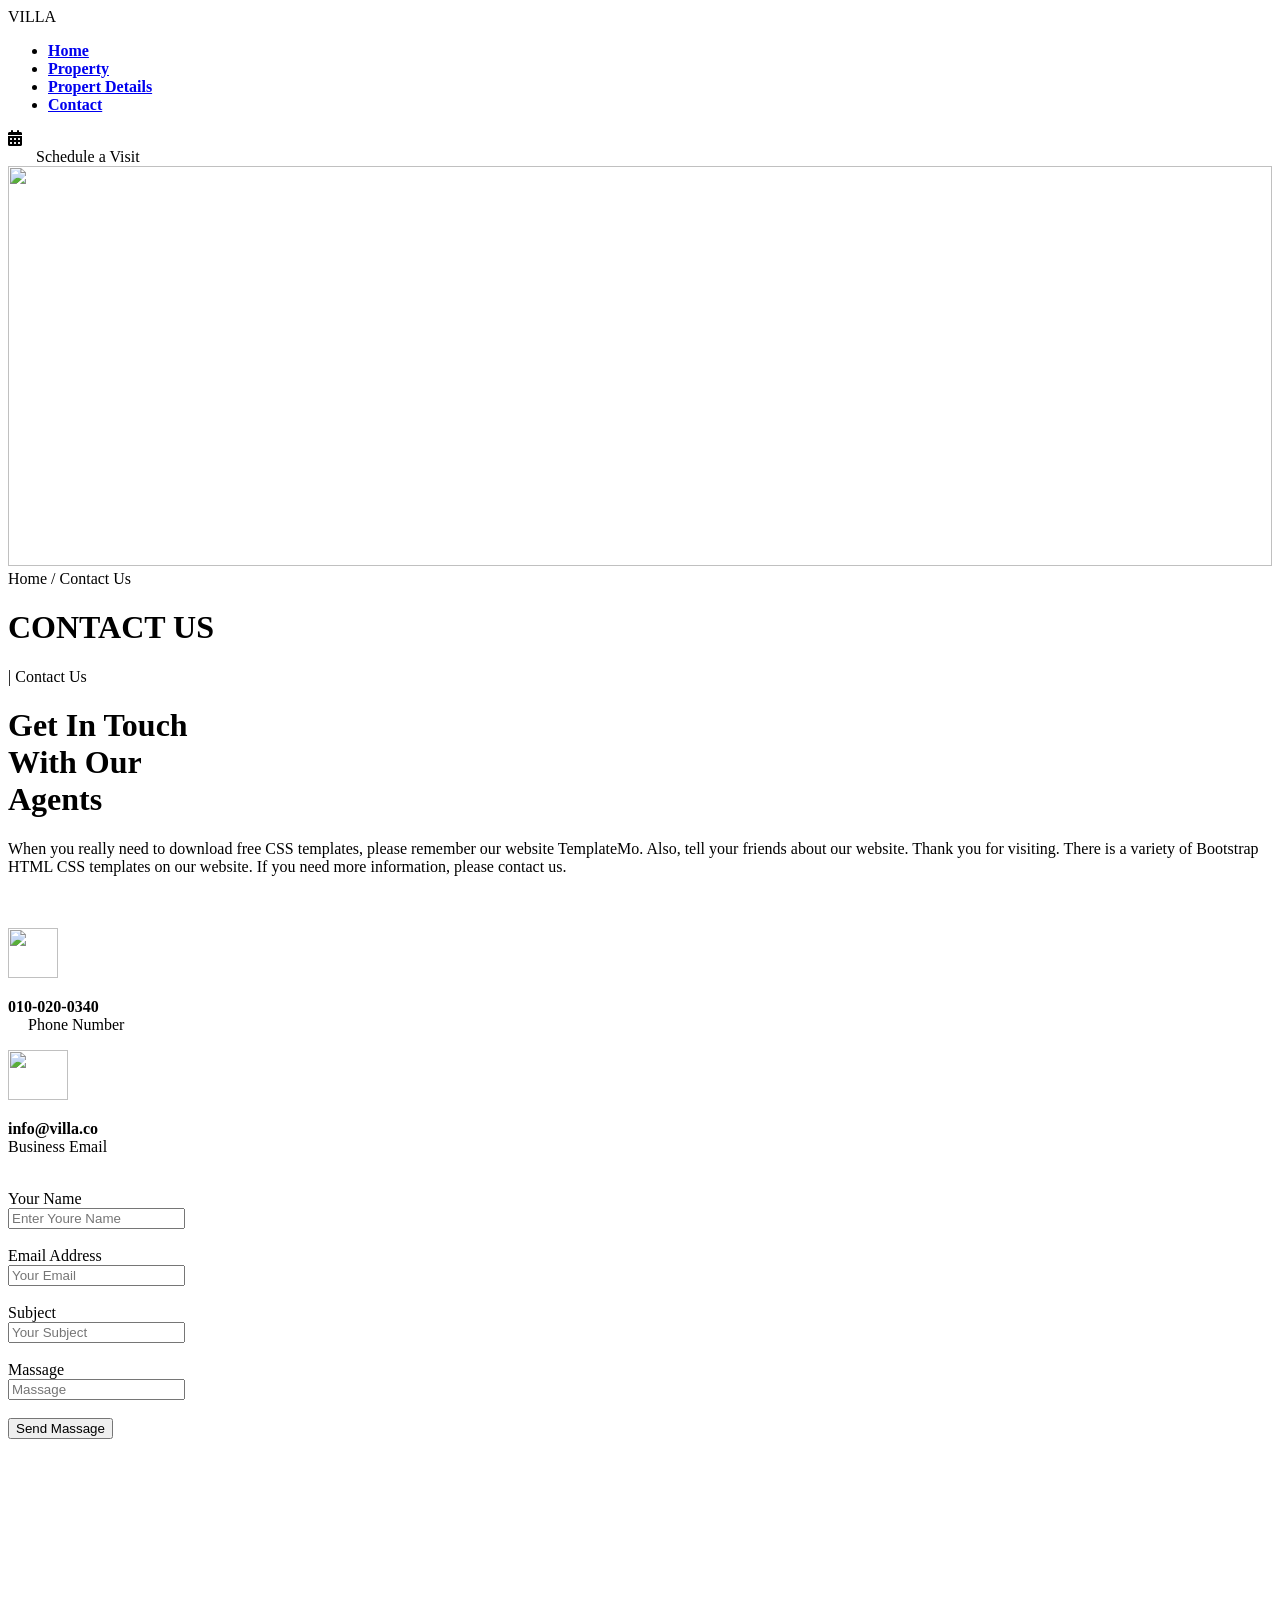
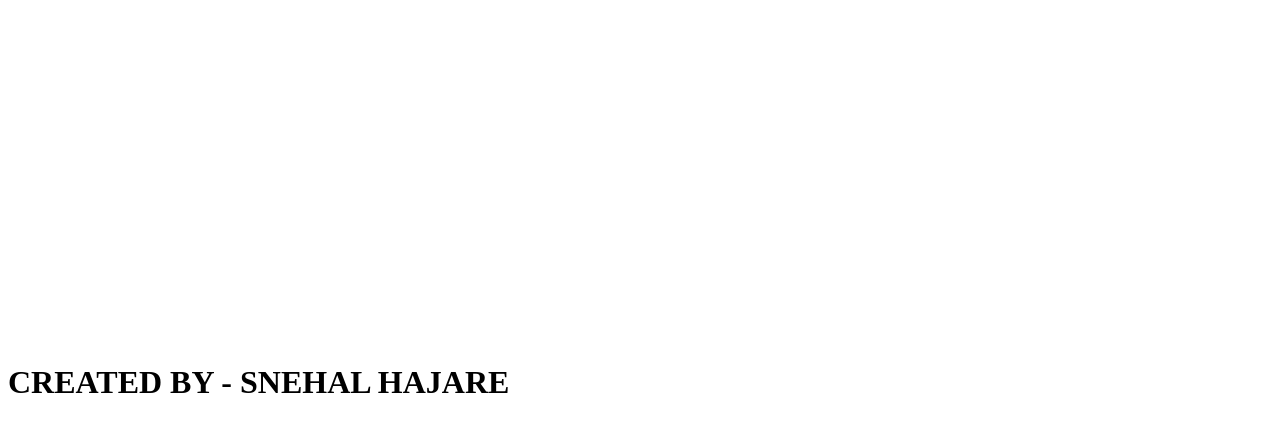
==== Contact.html @ ec3af8e4 "Initial commit" ====
<!DOCTYPE html>
<html lang="en">
<head>
    <meta charset="UTF-8">
    <meta name="viewport" content="width=device-width, initial-scale=1.0">
    <title>Document</title>
    <link rel="stylesheet" href="contact.css">
  <link rel="preconnect" href="https://fonts.googleapis.com">
<link rel="preconnect" href="https://fonts.gstatic.com" crossorigin>
<link href="https://fonts.googleapis.com/css2?family=Roboto:ital,wght@0,100..900;1,100..900&display=swap" rel="stylesheet">
<link rel="stylesheet" href="https://cdnjs.cloudflare.com/ajax/libs/font-awesome/6.7.2/css/all.min.css">
</head>
<body>
     <nav>
  <span class="logo">VILLA</span>

  <ul>
    <li><b><a href="index.html">Home</b></li></a>
    <li><b><a href="property.html">Property</a></b></li>
    <li><b><a href="propertydetails.html">Propert Details </a></b></li>
    <li><b><a href="Contact.html">Contact</a></b></li>
  </ul>
<div class="circle2">
  <i class="fa-solid fa-calendar-days"></i>
</div>
  <span class="span2">  &nbsp;&nbsp; &nbsp; &nbsp; Schedule a Visit</span>
       
    </nav>
    <div class="second-container">
         
        <div class="opyacity-container">
<img src="https://img.freepik.com/free-photo/luxurious-villa-with-modern-architectural-design_23-2151694118.jpg?semt=ais_hybrid&w=740" height="400px" width="100%">

        </div>
        <div class="opyacity-container2"> <span >Home / Contact Us</span> 
         <h1>CONTACT US</div>
    </div>
    <div class="page2">
      <div class="contact-us">
        <span class="span3">| Contact Us</span>

        <h1>Get In Touch  <br>With Our <br> Agents</h1>
        <p>When you really need to download free CSS templates, please remember our website TemplateMo. Also, tell your friends about our website. Thank you for visiting. There is a variety of Bootstrap HTML CSS templates on our website. If you need more information, please contact us.</p>
        <br><br>
         <div class="card">
  <div class="card1">
    <img src="https://templatemo.com/templates/templatemo_591_villa_agency/assets/images/phone-icon.png" alt="" height="50px" width="50px">
  
  
    <p>   <span><b>010-020-0340</b></span> <br> &nbsp; &nbsp; &nbsp;Phone Number</p>  
  </div>

   
   <div class="card2">
    <img src="https://templatemo.com/templates/templatemo_591_villa_agency/assets/images/email-icon.png" alt="" height="50px" width="60px">
  
  
    <p>   <span><b>info@villa.co</b></span> <br>  Business Email</p> 
    
  </div>

</div>
      </div>
      <br>
     
<div class="form-container">
<label for="text">Your Name</label><br>
    <input type="text" placeholder="Enter Youre Name"><br><br>
    <label for="Email"> Email Address</label><br>
    <input type="email" name="email" placeholder="Your Email"><br><br>
    <label for="text"> Subject</label><br>
    <input type="text" name="text" placeholder="Your Subject"><br><br>
    <label for="text"> Massage</label><br>
    <input class="Massage" type="text" name="templatemo" placeholder="Massage"><br><br>
    <button type="submit"> Send Massage</button>
</div>
      
    </div>
    

    <div class="map-container"> 
    <iframe src="https://www.google.com/maps/embed?pb=!1m18!1m12!1m3!1d15237.024416401653!2d74.17905057851361!3d17.303188136015468!2m3!1f0!2f0!3f0!3m2!1i1024!2i768!4f13.1!3m3!1m2!1s0x3bc1822529d3dfc7%3A0x78182d1b00c2da4b!2sVidyanagar%2C%20Karad%2C%20Maharashtra%20415124!5e0!3m2!1sen!2sin!4v1751436057482!5m2!1sen!2sin" width="1100" height="500" style="border:0;" allowfullscreen="" loading="lazy" referrerpolicy="no-referrer-when-downgrade"></iframe>
  </div>



  <div class="last-container">
  <h1>CREATED BY - SNEHAL HAJARE</h1>
</div>
     
    </body>
    </html>
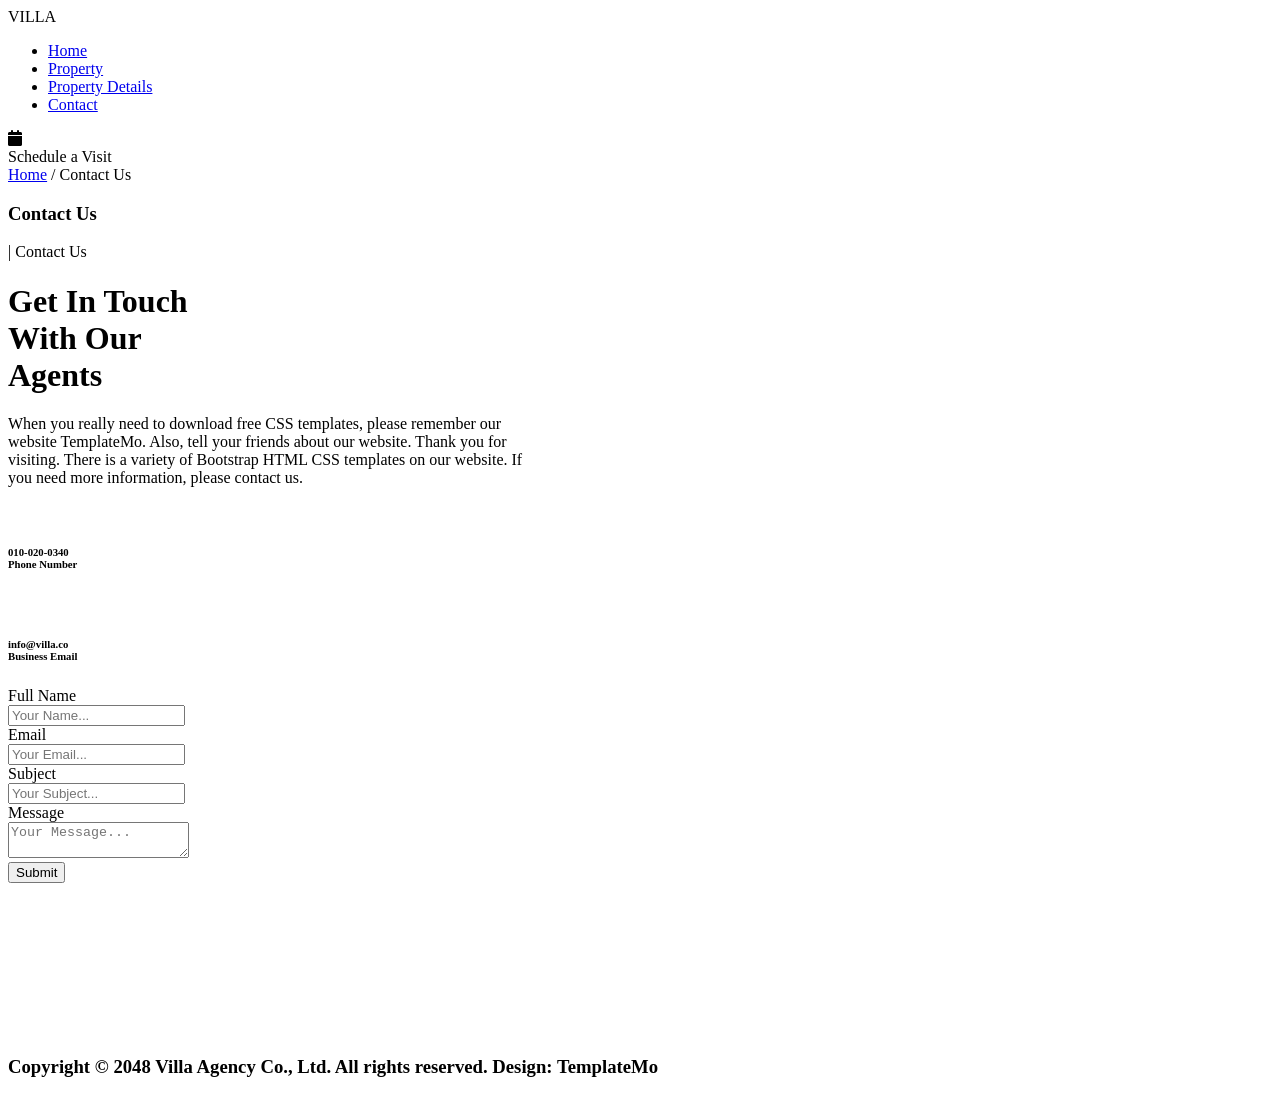
==== commit 49ff0281: "complete code update" ====
--- a/Contact.html
+++ b/Contact.html
@@ -1,93 +1,112 @@
 <!DOCTYPE html>
 <html lang="en">
+
 <head>
     <meta charset="UTF-8">
     <meta name="viewport" content="width=device-width, initial-scale=1.0">
-    <title>Document</title>
+    <title>Villa</title>
     <link rel="stylesheet" href="contact.css">
-  <link rel="preconnect" href="https://fonts.googleapis.com">
-<link rel="preconnect" href="https://fonts.gstatic.com" crossorigin>
-<link href="https://fonts.googleapis.com/css2?family=Roboto:ital,wght@0,100..900;1,100..900&display=swap" rel="stylesheet">
-<link rel="stylesheet" href="https://cdnjs.cloudflare.com/ajax/libs/font-awesome/6.7.2/css/all.min.css">
+    <link rel="stylesheet" href="https://cdnjs.cloudflare.com/ajax/libs/font-awesome/6.5.0/css/all.min.css">
+    <link rel="stylesheet" href="https://cdnjs.cloudflare.com/ajax/libs/font-awesome/6.4.0/css/all.min.css">
+
 </head>
+
 <body>
-     <nav>
-  <span class="logo">VILLA</span>
+    <nav>
+        <span class="logo">VILLA</span>
+        <ul>
+            <li><a href="index.html">Home</a></li>
+            <li><a href="properties.html">Property</a></li>
+            <li><a href="Property_Details.html">Property Details</a></li>
+            <li><a href="contact.html" class="active">Contact</a></li>
+        </ul>
+        <div class="orange-box1">
+            <i class="fa-solid fa-calendar"></i>
+        </div>
+        <span class="span2">Schedule a Visit</span>
+    </nav>
+    <!---main page-->
+    <div class="main">
+        <div class="main">
+            <div class="overlay">
+                <div class="centered-text">
+                    <span class="breadcrumb"><a href="#">Home</a> / Contact Us</span>
+                    <h3>Contact Us</h3>
+                </div>
+            </div>
+        </div>
+    </div>
+    <!---2page-->
+    <div class="page2">
+        <div class="container">
+            <div class="text">
+                <span class="span1">| Contact Us</span>
+                <h1>Get In Touch <br> With Our <br> Agents</h1>
+                <p>
+                    When you really need to download free CSS templates, please remember our <br>
+                    website TemplateMo. Also, tell your friends about our website. Thank you for <br>
+                    visiting. There is a variety of Bootstrap HTML CSS templates on our website. If <br>
+                    you need more information, please contact us.
+                </p>
 
-  <ul>
-    <li><b><a href="index.html">Home</b></li></a>
-    <li><b><a href="property.html">Property</a></b></li>
-    <li><b><a href="propertydetails.html">Propert Details </a></b></li>
-    <li><b><a href="Contact.html">Contact</a></b></li>
-  </ul>
-<div class="circle2">
-  <i class="fa-solid fa-calendar-days"></i>
-</div>
-  <span class="span2">  &nbsp;&nbsp; &nbsp; &nbsp; Schedule a Visit</span>
-       
-    </nav>
-    <div class="second-container">
-         
-        <div class="opyacity-container">
-<img src="https://img.freepik.com/free-photo/luxurious-villa-with-modern-architectural-design_23-2151694118.jpg?semt=ais_hybrid&w=740" height="400px" width="100%">
+                <div class="row">
+                    <div class="card1">
+                        <div class="item phone">
+                            <img src="https://templatemo.com/templates/templatemo_591_villa_agency/assets/images/phone-icon.png"
+                                alt="">
+                            <h6>010-020-0340<br><span>Phone Number</span></h6>
+                        </div>
+                    </div>
+                    <div class="card2">
+                        <div class="item email">
+                            <img src="https://templatemo.com/templates/templatemo_591_villa_agency/assets/images/email-icon.png"
+                                alt="">
+                            <h6>info@villa.co<br><span>Business Email</span></h6>
+                        </div>
+                    </div>
+                </div>
+            </div>
 
-        </div>
-        <div class="opyacity-container2"> <span >Home / Contact Us</span> 
-         <h1>CONTACT US</div>
-    </div>
-    <div class="page2">
-      <div class="contact-us">
-        <span class="span3">| Contact Us</span>
 
-        <h1>Get In Touch  <br>With Our <br> Agents</h1>
-        <p>When you really need to download free CSS templates, please remember our website TemplateMo. Also, tell your friends about our website. Thank you for visiting. There is a variety of Bootstrap HTML CSS templates on our website. If you need more information, please contact us.</p>
-        <br><br>
-         <div class="card">
-  <div class="card1">
-    <img src="https://templatemo.com/templates/templatemo_591_villa_agency/assets/images/phone-icon.png" alt="" height="50px" width="50px">
-  
-  
-    <p>   <span><b>010-020-0340</b></span> <br> &nbsp; &nbsp; &nbsp;Phone Number</p>  
-  </div>
+            <div class="form">
+                <form>
+                    <label for="fullname">Full Name</label><br>
+                    <input type="text" name="fullname" id="fullname" placeholder="Your Name..." required><br>
 
-   
-   <div class="card2">
-    <img src="https://templatemo.com/templates/templatemo_591_villa_agency/assets/images/email-icon.png" alt="" height="50px" width="60px">
-  
-  
-    <p>   <span><b>info@villa.co</b></span> <br>  Business Email</p> 
-    
-  </div>
+                    <label for="email">Email</label><br>
+                    <input type="email" name="email" id="email" placeholder="Your Email..." required><br>
 
-</div>
-      </div>
-      <br>
-     
-<div class="form-container">
-<label for="text">Your Name</label><br>
-    <input type="text" placeholder="Enter Youre Name"><br><br>
-    <label for="Email"> Email Address</label><br>
-    <input type="email" name="email" placeholder="Your Email"><br><br>
-    <label for="text"> Subject</label><br>
-    <input type="text" name="text" placeholder="Your Subject"><br><br>
-    <label for="text"> Massage</label><br>
-    <input class="Massage" type="text" name="templatemo" placeholder="Massage"><br><br>
-    <button type="submit"> Send Massage</button>
-</div>
-      
-    </div>
-    
+                    <label for="subject">Subject</label><br>
+                    <input type="text" name="subject" id="subject" placeholder="Your Subject..." required><br>
 
-    <div class="map-container"> 
-    <iframe src="https://www.google.com/maps/embed?pb=!1m18!1m12!1m3!1d15237.024416401653!2d74.17905057851361!3d17.303188136015468!2m3!1f0!2f0!3f0!3m2!1i1024!2i768!4f13.1!3m3!1m2!1s0x3bc1822529d3dfc7%3A0x78182d1b00c2da4b!2sVidyanagar%2C%20Karad%2C%20Maharashtra%20415124!5e0!3m2!1sen!2sin!4v1751436057482!5m2!1sen!2sin" width="1100" height="500" style="border:0;" allowfullscreen="" loading="lazy" referrerpolicy="no-referrer-when-downgrade"></iframe>
-  </div>
+                    <label for="message">Message</label><br>
+                    <textarea name="message" id="message" placeholder="Your Message..." required></textarea><br>
 
 
 
-  <div class="last-container">
-  <h1>CREATED BY - SNEHAL HAJARE</h1>
-</div>
-     
-    </body>
-    </html>
-   +                    <button type="submit">Submit</button>
+                </form>
+            </div>
+
+
+        </div>
+        <div class="map-container">
+            <iframe
+                src="https://www.google.com/maps/embed?pb=!1m18!1m12!1m3!1d241317.11609943812!2d72.74109984832008!3d19.08219783910639!2m3!1f0!2f0!3f0!3m2!1i1024!2i768!4f13.1!3m3!1m2!1s0x3be7b63b7e5b36e9%3A0xaea6f8a7b0a62d7a!2sMumbai%2C%20Maharashtra!5e0!3m2!1sen!2sin!4v1623928410151!5m2!1sen!2sin"
+                width="100%" height="100%" style="border:0;" allowfullscreen="" loading="lazy"
+                referrerpolicy="no-referrer-when-downgrade">
+            </iframe>
+        </div>
+    </div>
+    <div class="last-part">
+        <h3>Copyright © 2048 Villa Agency Co., Ltd. All rights reserved. Design: TemplateMo</h3>
+    </div>
+
+
+
+
+
+
+</body>
+
+</html>
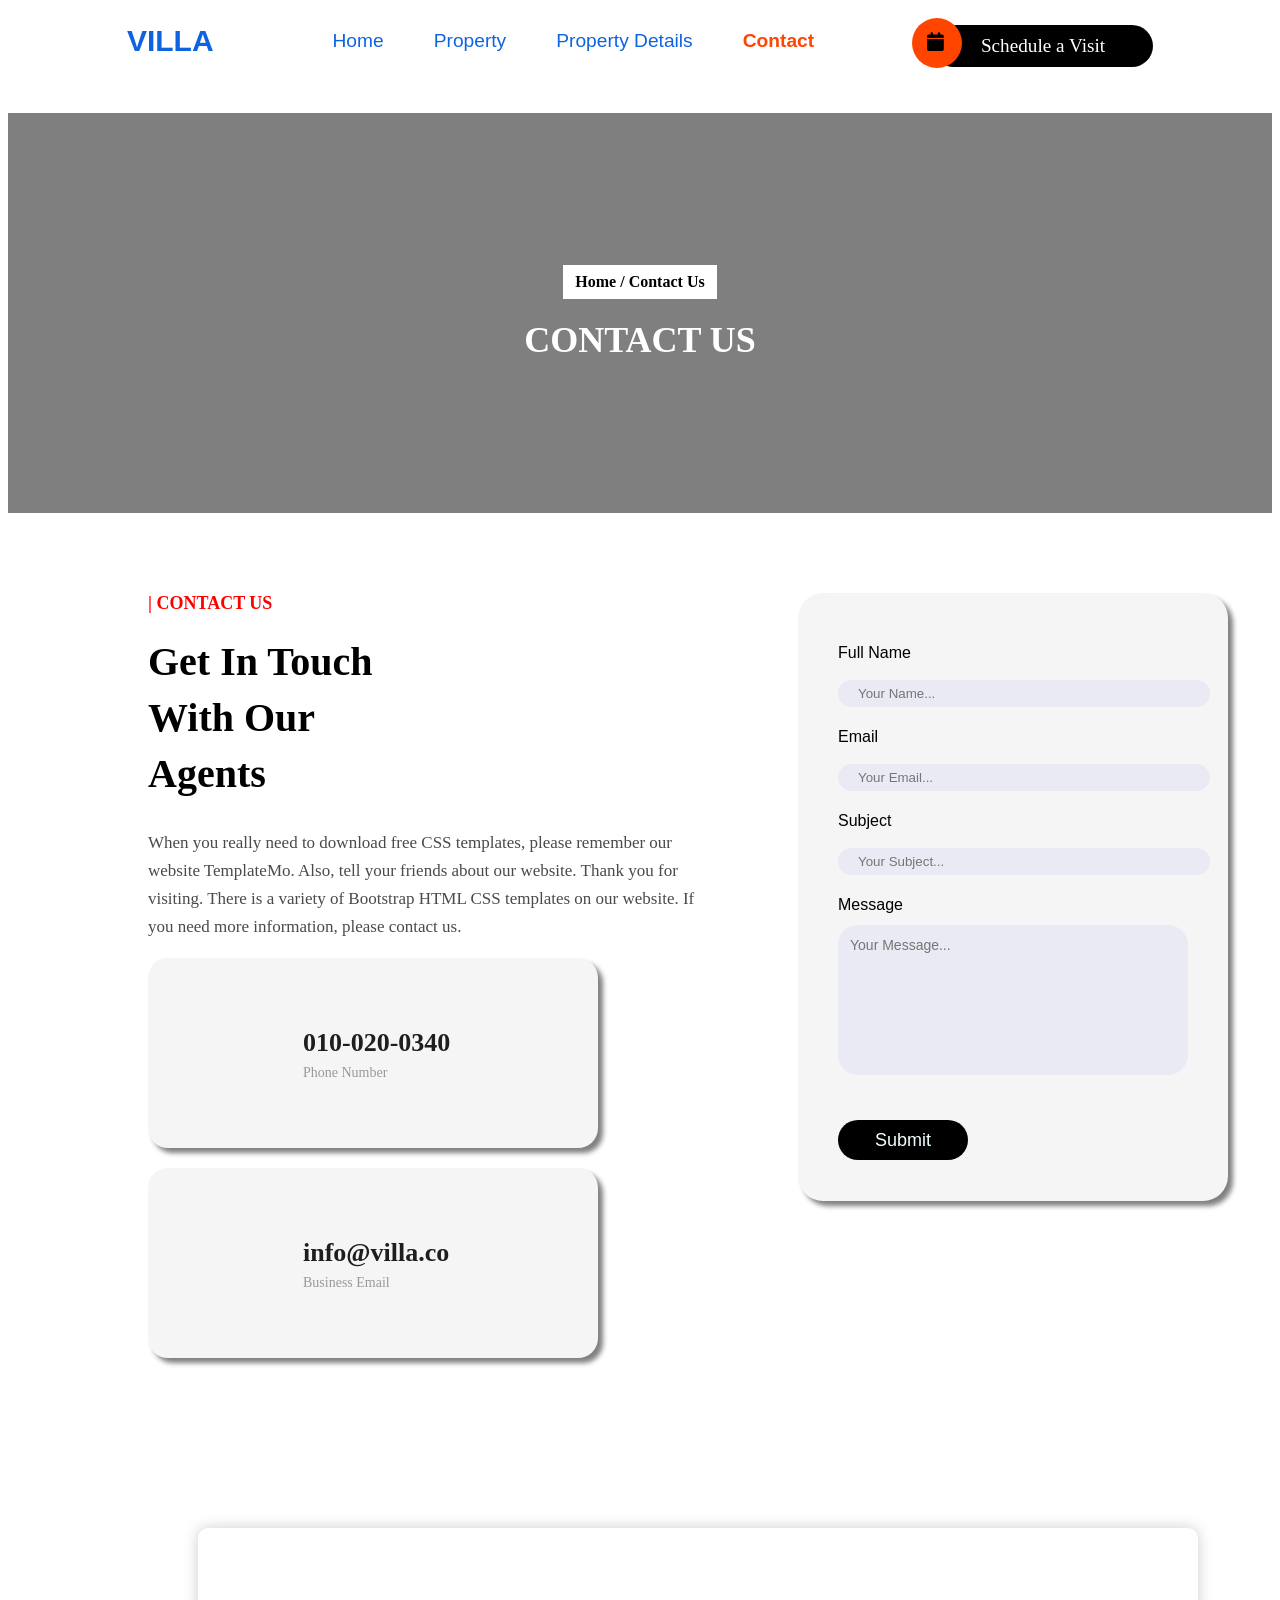
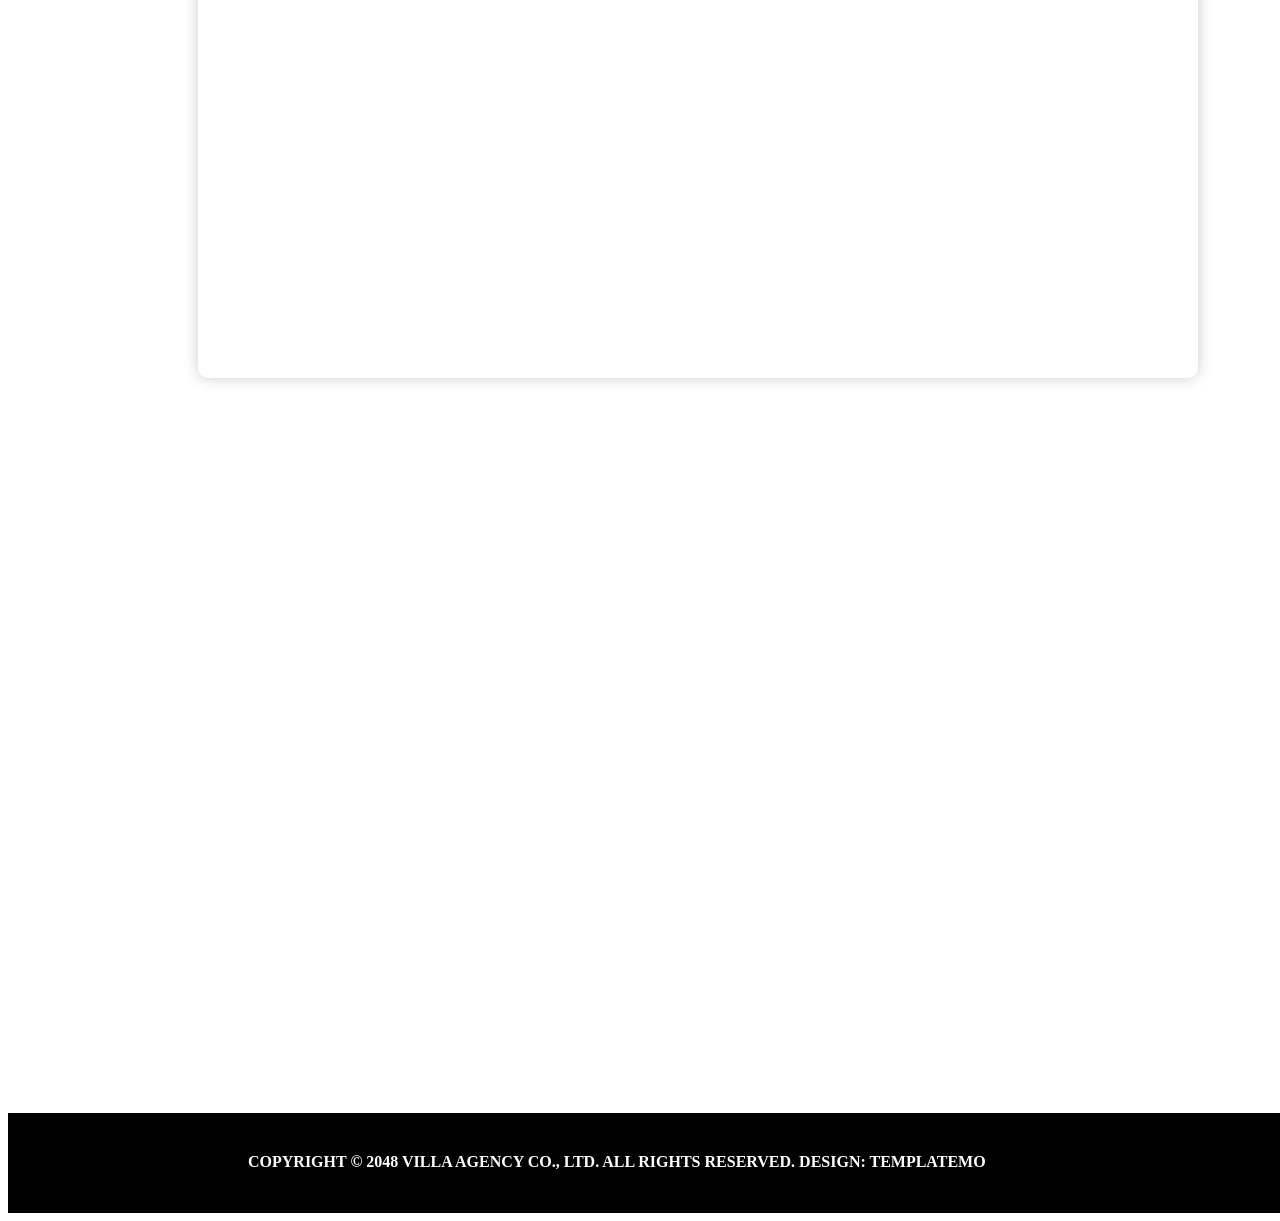
==== commit 463e153f: "fixed file name mismatch for pages" ====
--- a/Contact.html
+++ b/Contact.html
@@ -5,7 +5,7 @@
     <meta charset="UTF-8">
     <meta name="viewport" content="width=device-width, initial-scale=1.0">
     <title>Villa</title>
-    <link rel="stylesheet" href="contact.css">
+    <link rel="stylesheet" href="Contact.css">
     <link rel="stylesheet" href="https://cdnjs.cloudflare.com/ajax/libs/font-awesome/6.5.0/css/all.min.css">
     <link rel="stylesheet" href="https://cdnjs.cloudflare.com/ajax/libs/font-awesome/6.4.0/css/all.min.css">
 
@@ -15,9 +15,9 @@
     <nav>
         <span class="logo">VILLA</span>
         <ul>
-            <li><a href="index.html">Home</a></li>
-            <li><a href="properties.html">Property</a></li>
-            <li><a href="Property_Details.html">Property Details</a></li>
+            <li><a href="#">Home</a></li>
+            <li><a href="property.html">Property</a></li>
+            <li><a href="Propertydetails.html">Property Details</a></li>
             <li><a href="contact.html" class="active">Contact</a></li>
         </ul>
         <div class="orange-box1">
--- a/Contact.css
+++ b/Contact.css
@@ -0,0 +1,282 @@
+nav {
+    display: flex;
+    justify-content: space-evenly;
+    align-items: center;
+    height: 65px;
+    font-size: larger;
+    color: rgb(16, 99, 224);
+    position: sticky;
+    top: 0;
+    background-color: white;
+    z-index: 3;
+}
+
+nav ul {
+    list-style: none;
+    display: flex;
+    justify-content: space-evenly;
+    gap: 50px;
+    padding: 0;
+    margin: 0;
+}
+
+nav ul li a {
+    text-decoration: none;
+    color: rgb(16, 99, 224);
+    transition: color 0.3s ease;
+    font-family: sans-serif;
+}
+
+nav ul li a:hover {
+    color: orangered;
+    cursor: pointer;
+}
+
+.logo {
+    font-size: 30px;
+    font-weight: 800;
+    font-family: sans-serif;
+}
+
+.orange-box1 {
+    background-color: orangered;
+    border-radius: 50%;
+    position: absolute;
+    height: 50px;
+    width: 50px;
+    bottom: 5px;
+    right: 310px;
+}
+
+.orange-box1 i {
+    color: black;
+    margin-top: 15px;
+    margin-left: 15px;
+}
+
+nav .span2 {
+    margin-top: 10px;
+    width: 200px;
+    background-color: black;
+    border-radius: 30px;
+    padding: 10px;
+    color: #fff;
+    display: inline-block;
+    text-align: center;
+    cursor: pointer;
+}
+nav ul li a.active {
+    color: orangered;
+    font-weight: bold;
+}
+
+/*main page*/
+.main {
+    background-image: url('https://cdn.pixabay.com/photo/2021/08/17/23/19/mexico-6554292_1280.jpg');
+    background-size: cover;
+    background-position: center;
+    height: 400px;
+    position: relative;
+    top: 20px;
+}
+
+.overlay {
+    background-color: rgba(0, 0, 0, 0.5);
+    width: 100%;
+    height: 100%;
+    display: flex;
+    justify-content: center;
+    align-items: center;
+}
+
+.centered-text {
+    text-align: center;
+}
+
+.breadcrumb {
+    font-size: 16px;
+    background-color: white;
+    color: black;
+    padding: 8px 12px;
+    font-weight: 600;
+    display: inline-block;
+    margin-bottom: 20px;
+}
+
+.breadcrumb a {
+    text-decoration: none;
+    color: black;
+}
+
+h3 {
+    color: white;
+    font-size: 36px;
+    font-weight: bold;
+    text-transform: uppercase;
+    margin: 0;
+}
+/*2page*/
+.page2 {
+  background-color: white;
+  padding: 60px 40px;
+  width: 100vw;
+  height:230vh ;
+}
+
+.page2 .container {
+  display: flex;
+  justify-content: space-between;
+  align-items: flex-start;
+  flex-wrap: wrap;
+  width: 100%;
+  gap: 40px;
+}
+
+.page2 .text {
+  flex: 1 1 50%;
+  margin-top: 60px;
+}
+
+.page2 .text .span1 {
+  font-size: large;
+  font-weight: 900;
+  font-family: Georgia, 'Times New Roman', Times, serif;
+  color: red;
+  text-transform: uppercase;
+  margin-left: 100px;
+}
+
+.page2 .text h1 {
+  font-size: 40px;
+  font-weight: 700;
+   margin-left: 100px;
+  text-transform: capitalize;
+  margin-top: 20px;
+  line-height: 56px;
+}
+
+.page2 .text p {
+  color: #4a4a4a;
+  font-size: 17px;
+  line-height: 28px;
+  margin-top: 20px;
+   margin-left: 100px;
+}
+
+.item {
+  display: flex;
+  align-items: center;
+  background-color: whitesmoke;
+  padding: 20px 25px;
+   margin-left: 100px;
+  height: 150px;
+  width: 400px;
+  margin-bottom: 20px;
+  border-radius: 20px;
+  box-shadow: 5px 5px 5px gray;
+}
+
+.item img {
+  width: 70px;
+  margin-right: 20px;
+  padding: 20px;
+}
+
+.item h6 {
+  margin: 0;
+  font-size: 26px;
+  font-weight: 600;
+  color: #1e1e1e;
+  line-height: 1.5;
+}
+
+.item h6 span {
+  display: block;
+  font-weight: normal;
+  font-size: 14px;
+  color: #999999;
+}
+
+.page2 .form {
+  flex: 1 1 40%;
+  max-width: 350px;
+  background-color: whitesmoke;
+  border-radius: 25px;
+  padding: 40px;
+  box-shadow: 5px 5px 5px gray;
+  line-height: 40px;
+  font-family: sans-serif;
+  margin-top: 60px;
+  margin-right: 100px;
+}
+
+.page2 .form input {
+  width: 100%;
+  border-radius: 25px;
+  height: 25px;
+  background-color: rgb(234, 234, 245);
+  padding-left: 20px;
+  border: none;
+  margin-bottom: 10px;
+}
+
+.page2 .form textarea {
+  width: 100%;
+  height: 150px;
+  padding: 12px;
+  font-size: 14px;
+  border: none;
+  border-radius: 20px;
+  background-color: rgb(234, 234, 245);
+  resize: none;
+  box-sizing: border-box;
+  font-family: Arial, sans-serif;
+  margin-bottom: 10px;
+}
+
+.page2 .form button {
+  background-color: black;
+  color: azure;
+  height: 40px;
+  width: 130px;
+  border-radius: 25px;
+  margin-top: 20px;
+  font-size: large;
+  border: none;
+}
+
+.page2 .form button:hover {
+  background-color: orangered;
+  cursor: pointer;
+}
+.map-container {
+    flex: 1;
+    min-width: 1000px;
+    max-width: 700px;
+    height: 450px;
+    box-shadow: 0 0 15px rgba(0, 0, 0, 0.2);
+    border-radius: 10px;
+    overflow: hidden;
+    margin: 150px;
+}
+
+.map-container iframe {
+    width: 1000px;
+    height: 100%;
+    border: 0;
+}
+.last-part {
+    width: 100vw;
+    height: 100px;
+    background-color: black;
+    margin-top: 50px;
+}
+
+.last-part h3 {
+    color: white;
+    padding: 40px;
+    font-size: medium;
+    margin-left: 200px;
+
+
+}
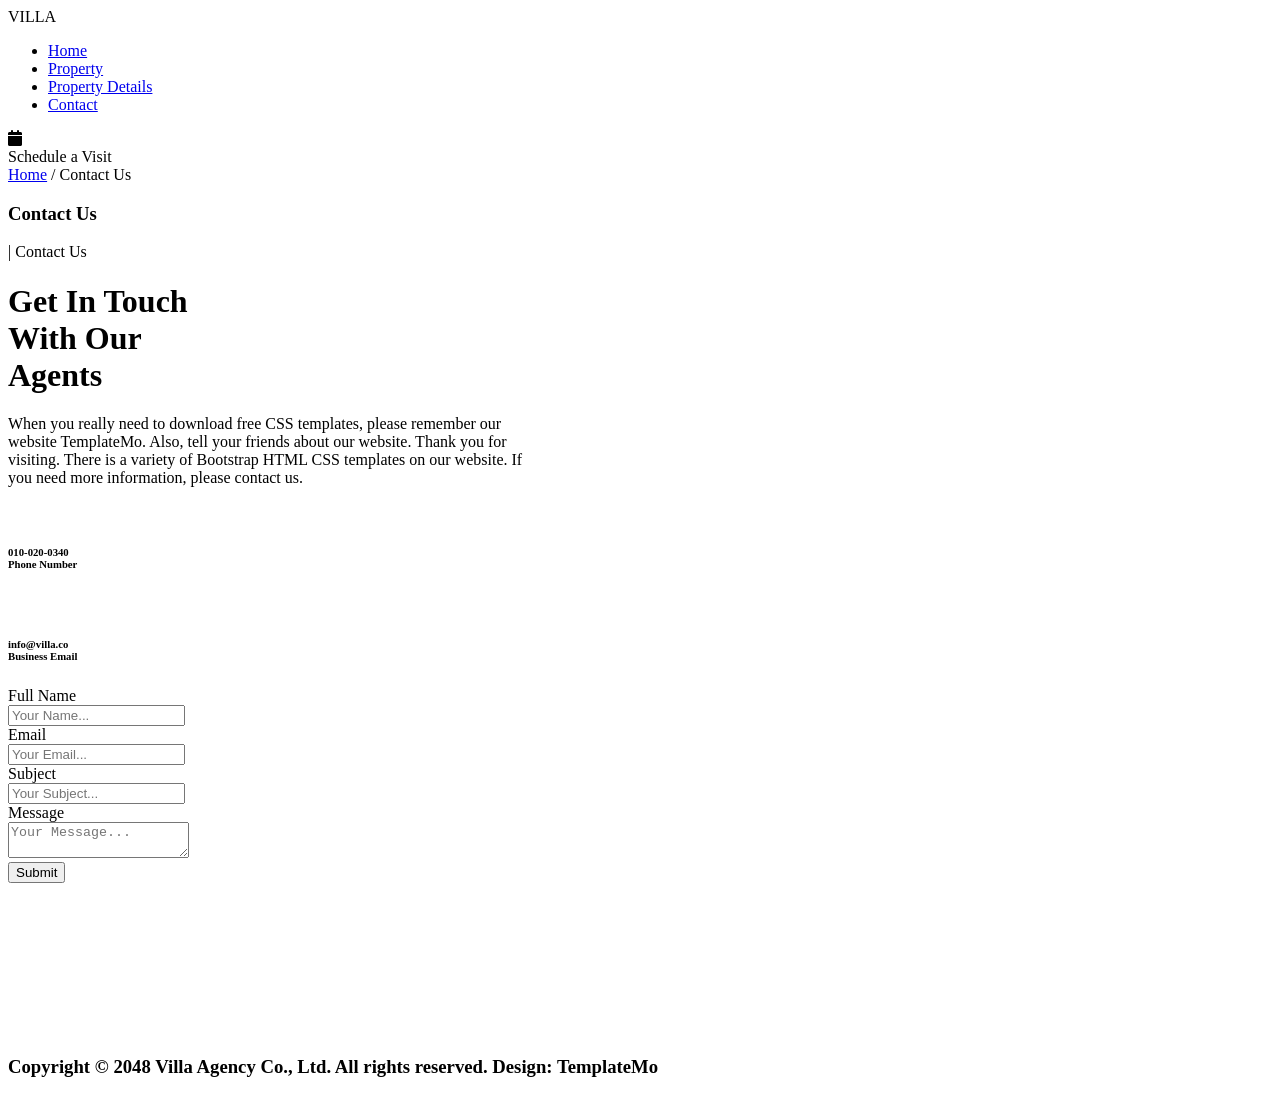
==== commit a42776cb: "update website" ====
--- a/Contact.html
+++ b/Contact.html
@@ -5,7 +5,7 @@
     <meta charset="UTF-8">
     <meta name="viewport" content="width=device-width, initial-scale=1.0">
     <title>Villa</title>
-    <link rel="stylesheet" href="Contact.css">
+    <link rel="stylesheet" href="contact.css">
     <link rel="stylesheet" href="https://cdnjs.cloudflare.com/ajax/libs/font-awesome/6.5.0/css/all.min.css">
     <link rel="stylesheet" href="https://cdnjs.cloudflare.com/ajax/libs/font-awesome/6.4.0/css/all.min.css">
 
@@ -15,9 +15,9 @@
     <nav>
         <span class="logo">VILLA</span>
         <ul>
-            <li><a href="#">Home</a></li>
+            <li><a href="index.html">Home</a></li>
             <li><a href="property.html">Property</a></li>
-            <li><a href="Propertydetails.html">Property Details</a></li>
+            <li><a href="Property_Details.html">Property Details</a></li>
             <li><a href="contact.html" class="active">Contact</a></li>
         </ul>
         <div class="orange-box1">
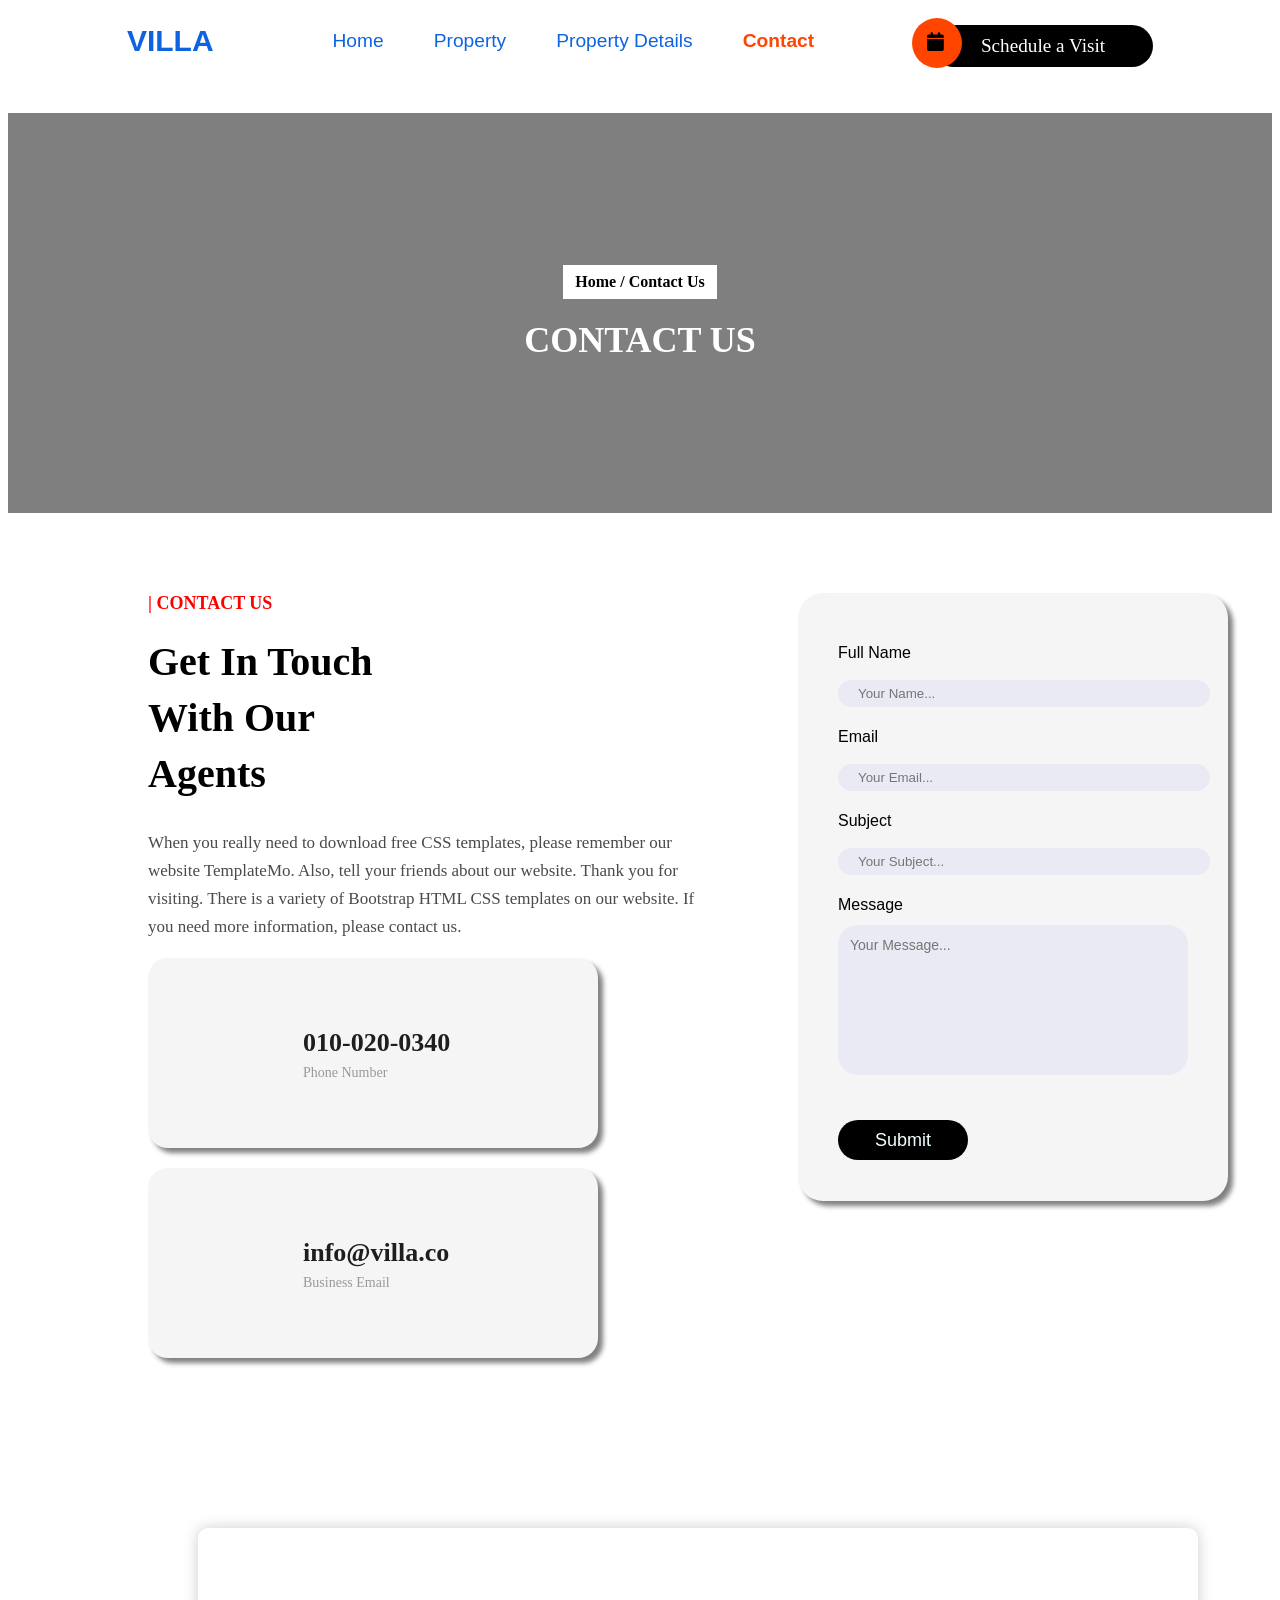
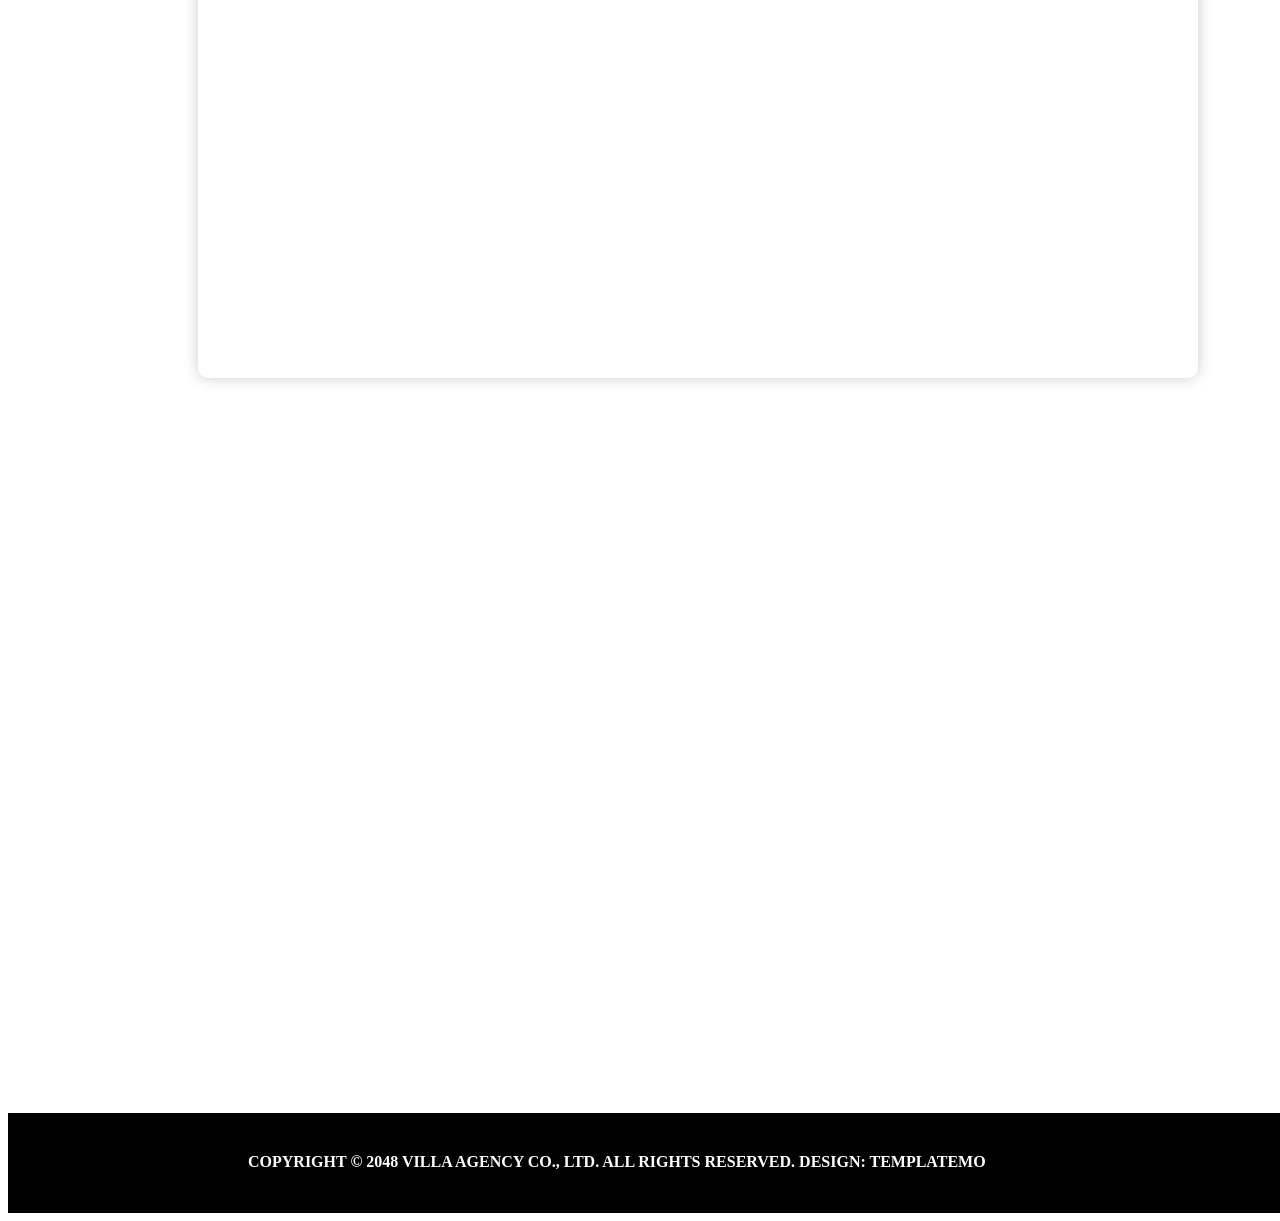
==== commit 5d854ae6: "updated contact css file name" ====
--- a/Contact.html
+++ b/Contact.html
@@ -5,7 +5,7 @@
     <meta charset="UTF-8">
     <meta name="viewport" content="width=device-width, initial-scale=1.0">
     <title>Villa</title>
-    <link rel="stylesheet" href="contact.css">
+    <link rel="stylesheet" href="Contact.css">
     <link rel="stylesheet" href="https://cdnjs.cloudflare.com/ajax/libs/font-awesome/6.5.0/css/all.min.css">
     <link rel="stylesheet" href="https://cdnjs.cloudflare.com/ajax/libs/font-awesome/6.4.0/css/all.min.css">
 
@@ -18,7 +18,7 @@
             <li><a href="index.html">Home</a></li>
             <li><a href="property.html">Property</a></li>
             <li><a href="Property_Details.html">Property Details</a></li>
-            <li><a href="contact.html" class="active">Contact</a></li>
+            <li><a href="Contact.html" class="active">Contact</a></li>
         </ul>
         <div class="orange-box1">
             <i class="fa-solid fa-calendar"></i>
--- a/Contact.css
+++ b/Contact.css
@@ -0,0 +1,282 @@
+nav {
+    display: flex;
+    justify-content: space-evenly;
+    align-items: center;
+    height: 65px;
+    font-size: larger;
+    color: rgb(16, 99, 224);
+    position: sticky;
+    top: 0;
+    background-color: white;
+    z-index: 3;
+}
+
+nav ul {
+    list-style: none;
+    display: flex;
+    justify-content: space-evenly;
+    gap: 50px;
+    padding: 0;
+    margin: 0;
+}
+
+nav ul li a {
+    text-decoration: none;
+    color: rgb(16, 99, 224);
+    transition: color 0.3s ease;
+    font-family: sans-serif;
+}
+
+nav ul li a:hover {
+    color: orangered;
+    cursor: pointer;
+}
+
+.logo {
+    font-size: 30px;
+    font-weight: 800;
+    font-family: sans-serif;
+}
+
+.orange-box1 {
+    background-color: orangered;
+    border-radius: 50%;
+    position: absolute;
+    height: 50px;
+    width: 50px;
+    bottom: 5px;
+    right: 310px;
+}
+
+.orange-box1 i {
+    color: black;
+    margin-top: 15px;
+    margin-left: 15px;
+}
+
+nav .span2 {
+    margin-top: 10px;
+    width: 200px;
+    background-color: black;
+    border-radius: 30px;
+    padding: 10px;
+    color: #fff;
+    display: inline-block;
+    text-align: center;
+    cursor: pointer;
+}
+nav ul li a.active {
+    color: orangered;
+    font-weight: bold;
+}
+
+/*main page*/
+.main {
+    background-image: url('https://cdn.pixabay.com/photo/2021/08/17/23/19/mexico-6554292_1280.jpg');
+    background-size: cover;
+    background-position: center;
+    height: 400px;
+    position: relative;
+    top: 20px;
+}
+
+.overlay {
+    background-color: rgba(0, 0, 0, 0.5);
+    width: 100%;
+    height: 100%;
+    display: flex;
+    justify-content: center;
+    align-items: center;
+}
+
+.centered-text {
+    text-align: center;
+}
+
+.breadcrumb {
+    font-size: 16px;
+    background-color: white;
+    color: black;
+    padding: 8px 12px;
+    font-weight: 600;
+    display: inline-block;
+    margin-bottom: 20px;
+}
+
+.breadcrumb a {
+    text-decoration: none;
+    color: black;
+}
+
+h3 {
+    color: white;
+    font-size: 36px;
+    font-weight: bold;
+    text-transform: uppercase;
+    margin: 0;
+}
+/*2page*/
+.page2 {
+  background-color: white;
+  padding: 60px 40px;
+  width: 100vw;
+  height:230vh ;
+}
+
+.page2 .container {
+  display: flex;
+  justify-content: space-between;
+  align-items: flex-start;
+  flex-wrap: wrap;
+  width: 100%;
+  gap: 40px;
+}
+
+.page2 .text {
+  flex: 1 1 50%;
+  margin-top: 60px;
+}
+
+.page2 .text .span1 {
+  font-size: large;
+  font-weight: 900;
+  font-family: Georgia, 'Times New Roman', Times, serif;
+  color: red;
+  text-transform: uppercase;
+  margin-left: 100px;
+}
+
+.page2 .text h1 {
+  font-size: 40px;
+  font-weight: 700;
+   margin-left: 100px;
+  text-transform: capitalize;
+  margin-top: 20px;
+  line-height: 56px;
+}
+
+.page2 .text p {
+  color: #4a4a4a;
+  font-size: 17px;
+  line-height: 28px;
+  margin-top: 20px;
+   margin-left: 100px;
+}
+
+.item {
+  display: flex;
+  align-items: center;
+  background-color: whitesmoke;
+  padding: 20px 25px;
+   margin-left: 100px;
+  height: 150px;
+  width: 400px;
+  margin-bottom: 20px;
+  border-radius: 20px;
+  box-shadow: 5px 5px 5px gray;
+}
+
+.item img {
+  width: 70px;
+  margin-right: 20px;
+  padding: 20px;
+}
+
+.item h6 {
+  margin: 0;
+  font-size: 26px;
+  font-weight: 600;
+  color: #1e1e1e;
+  line-height: 1.5;
+}
+
+.item h6 span {
+  display: block;
+  font-weight: normal;
+  font-size: 14px;
+  color: #999999;
+}
+
+.page2 .form {
+  flex: 1 1 40%;
+  max-width: 350px;
+  background-color: whitesmoke;
+  border-radius: 25px;
+  padding: 40px;
+  box-shadow: 5px 5px 5px gray;
+  line-height: 40px;
+  font-family: sans-serif;
+  margin-top: 60px;
+  margin-right: 100px;
+}
+
+.page2 .form input {
+  width: 100%;
+  border-radius: 25px;
+  height: 25px;
+  background-color: rgb(234, 234, 245);
+  padding-left: 20px;
+  border: none;
+  margin-bottom: 10px;
+}
+
+.page2 .form textarea {
+  width: 100%;
+  height: 150px;
+  padding: 12px;
+  font-size: 14px;
+  border: none;
+  border-radius: 20px;
+  background-color: rgb(234, 234, 245);
+  resize: none;
+  box-sizing: border-box;
+  font-family: Arial, sans-serif;
+  margin-bottom: 10px;
+}
+
+.page2 .form button {
+  background-color: black;
+  color: azure;
+  height: 40px;
+  width: 130px;
+  border-radius: 25px;
+  margin-top: 20px;
+  font-size: large;
+  border: none;
+}
+
+.page2 .form button:hover {
+  background-color: orangered;
+  cursor: pointer;
+}
+.map-container {
+    flex: 1;
+    min-width: 1000px;
+    max-width: 700px;
+    height: 450px;
+    box-shadow: 0 0 15px rgba(0, 0, 0, 0.2);
+    border-radius: 10px;
+    overflow: hidden;
+    margin: 150px;
+}
+
+.map-container iframe {
+    width: 1000px;
+    height: 100%;
+    border: 0;
+}
+.last-part {
+    width: 100vw;
+    height: 100px;
+    background-color: black;
+    margin-top: 50px;
+}
+
+.last-part h3 {
+    color: white;
+    padding: 40px;
+    font-size: medium;
+    margin-left: 200px;
+
+
+}
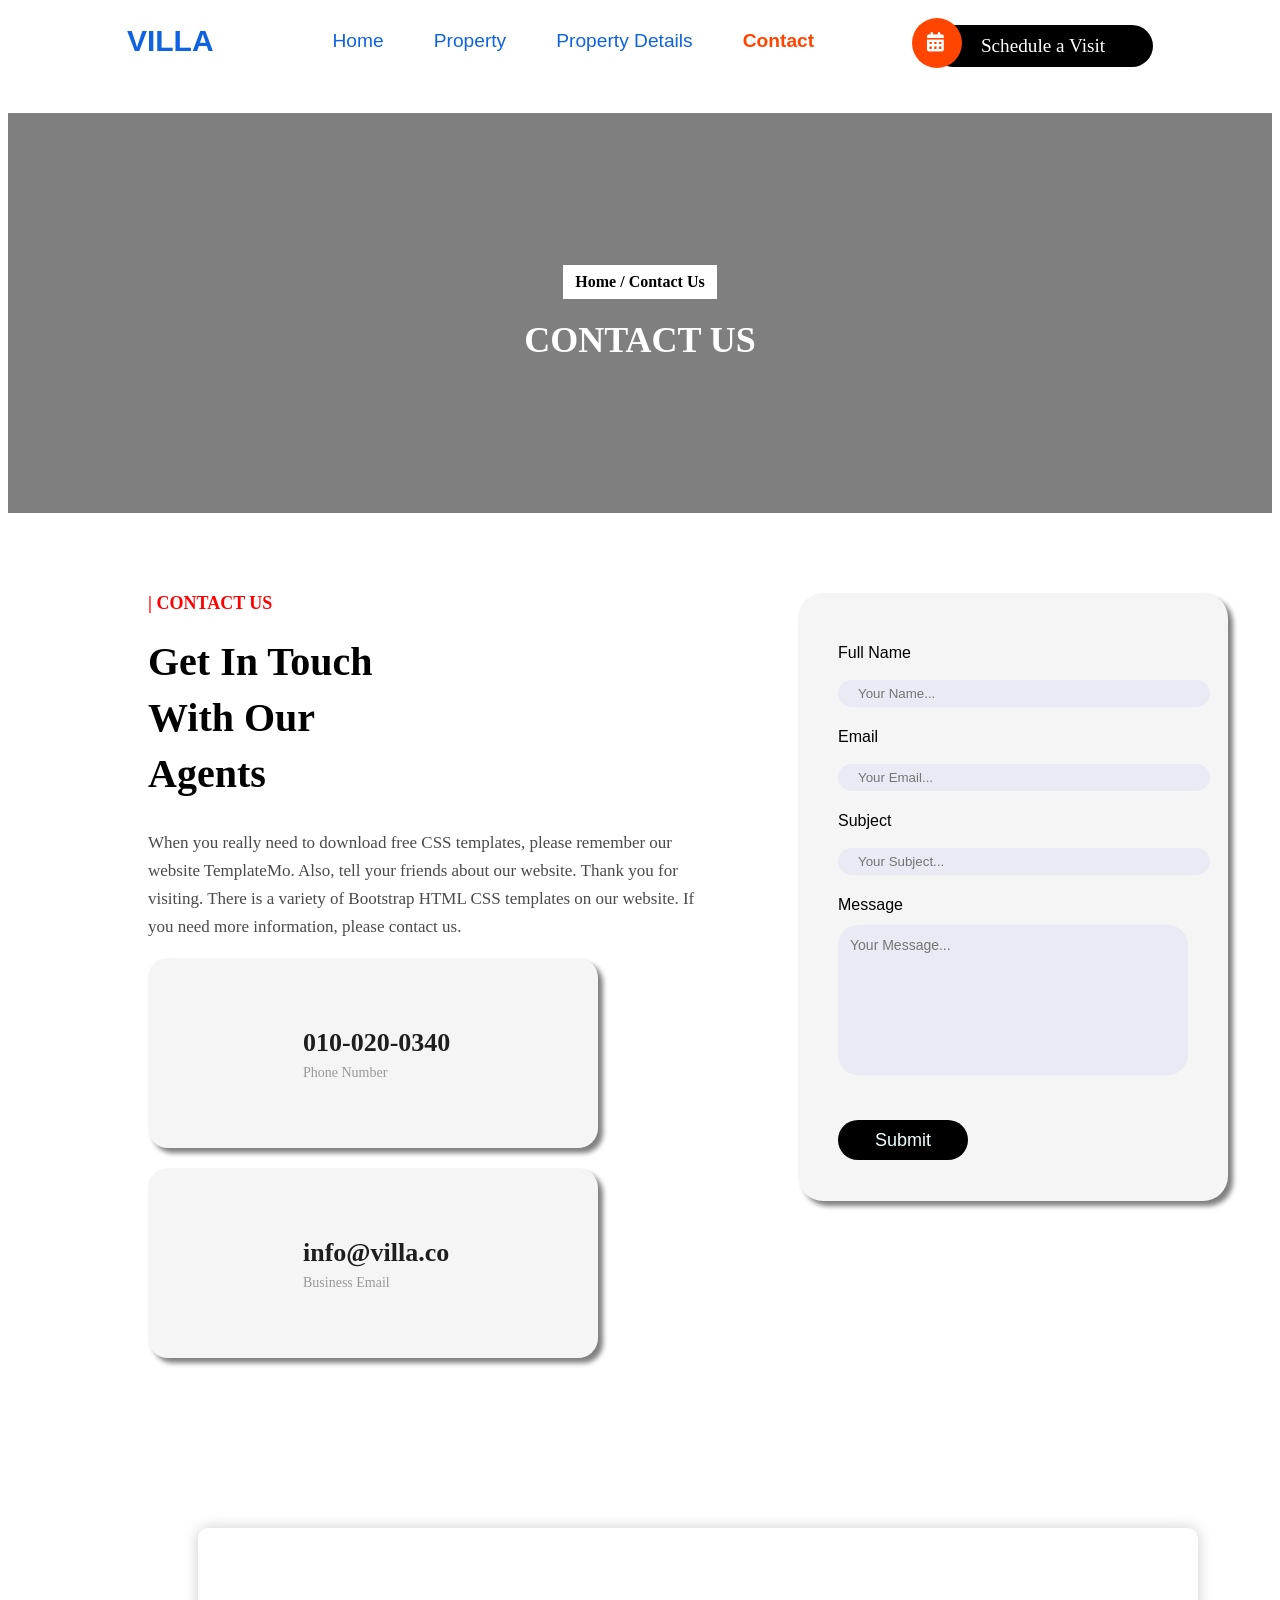
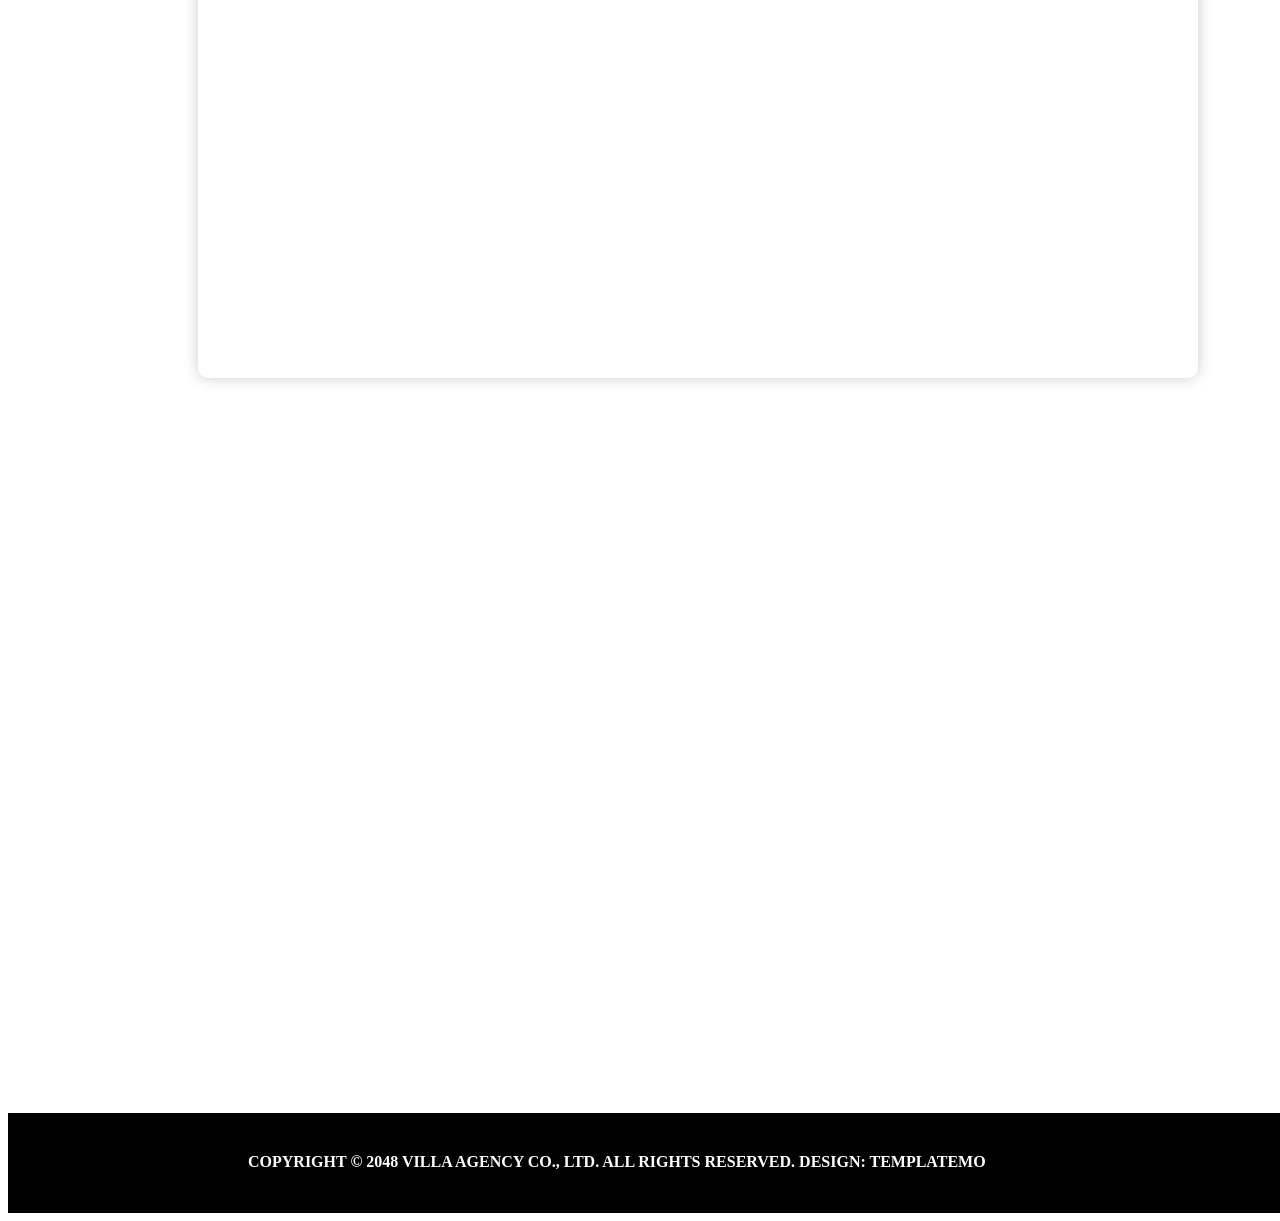
==== commit 9858ec4c: "all calender color changes" ====
--- a/Contact.html
+++ b/Contact.html
@@ -21,7 +21,7 @@
             <li><a href="Contact.html" class="active">Contact</a></li>
         </ul>
         <div class="orange-box1">
-            <i class="fa-solid fa-calendar"></i>
+            <i class="fa-solid fa-calendar-days"></i>
         </div>
         <span class="span2">Schedule a Visit</span>
     </nav>
--- a/Contact.css
+++ b/Contact.css
@@ -49,7 +49,7 @@
 }
 
 .orange-box1 i {
-    color: black;
+    color: white;
     margin-top: 15px;
     margin-left: 15px;
 }
